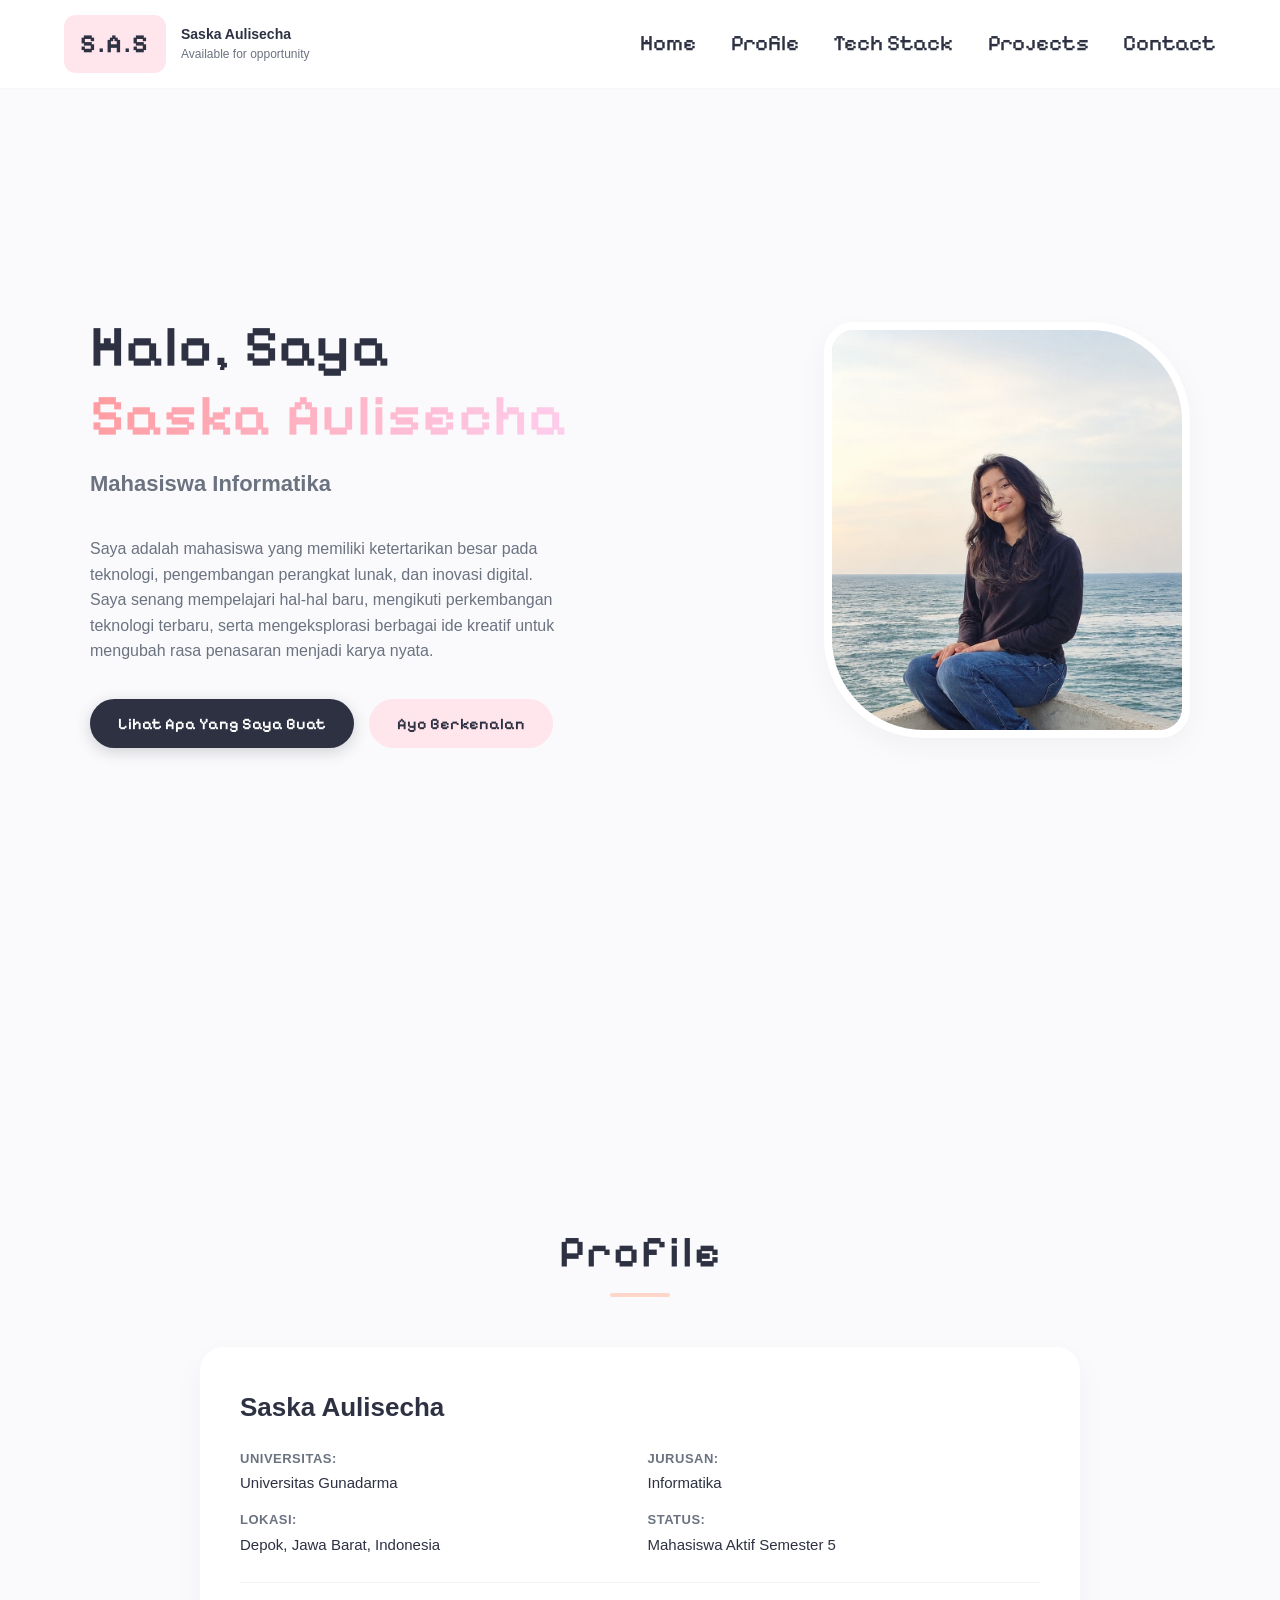
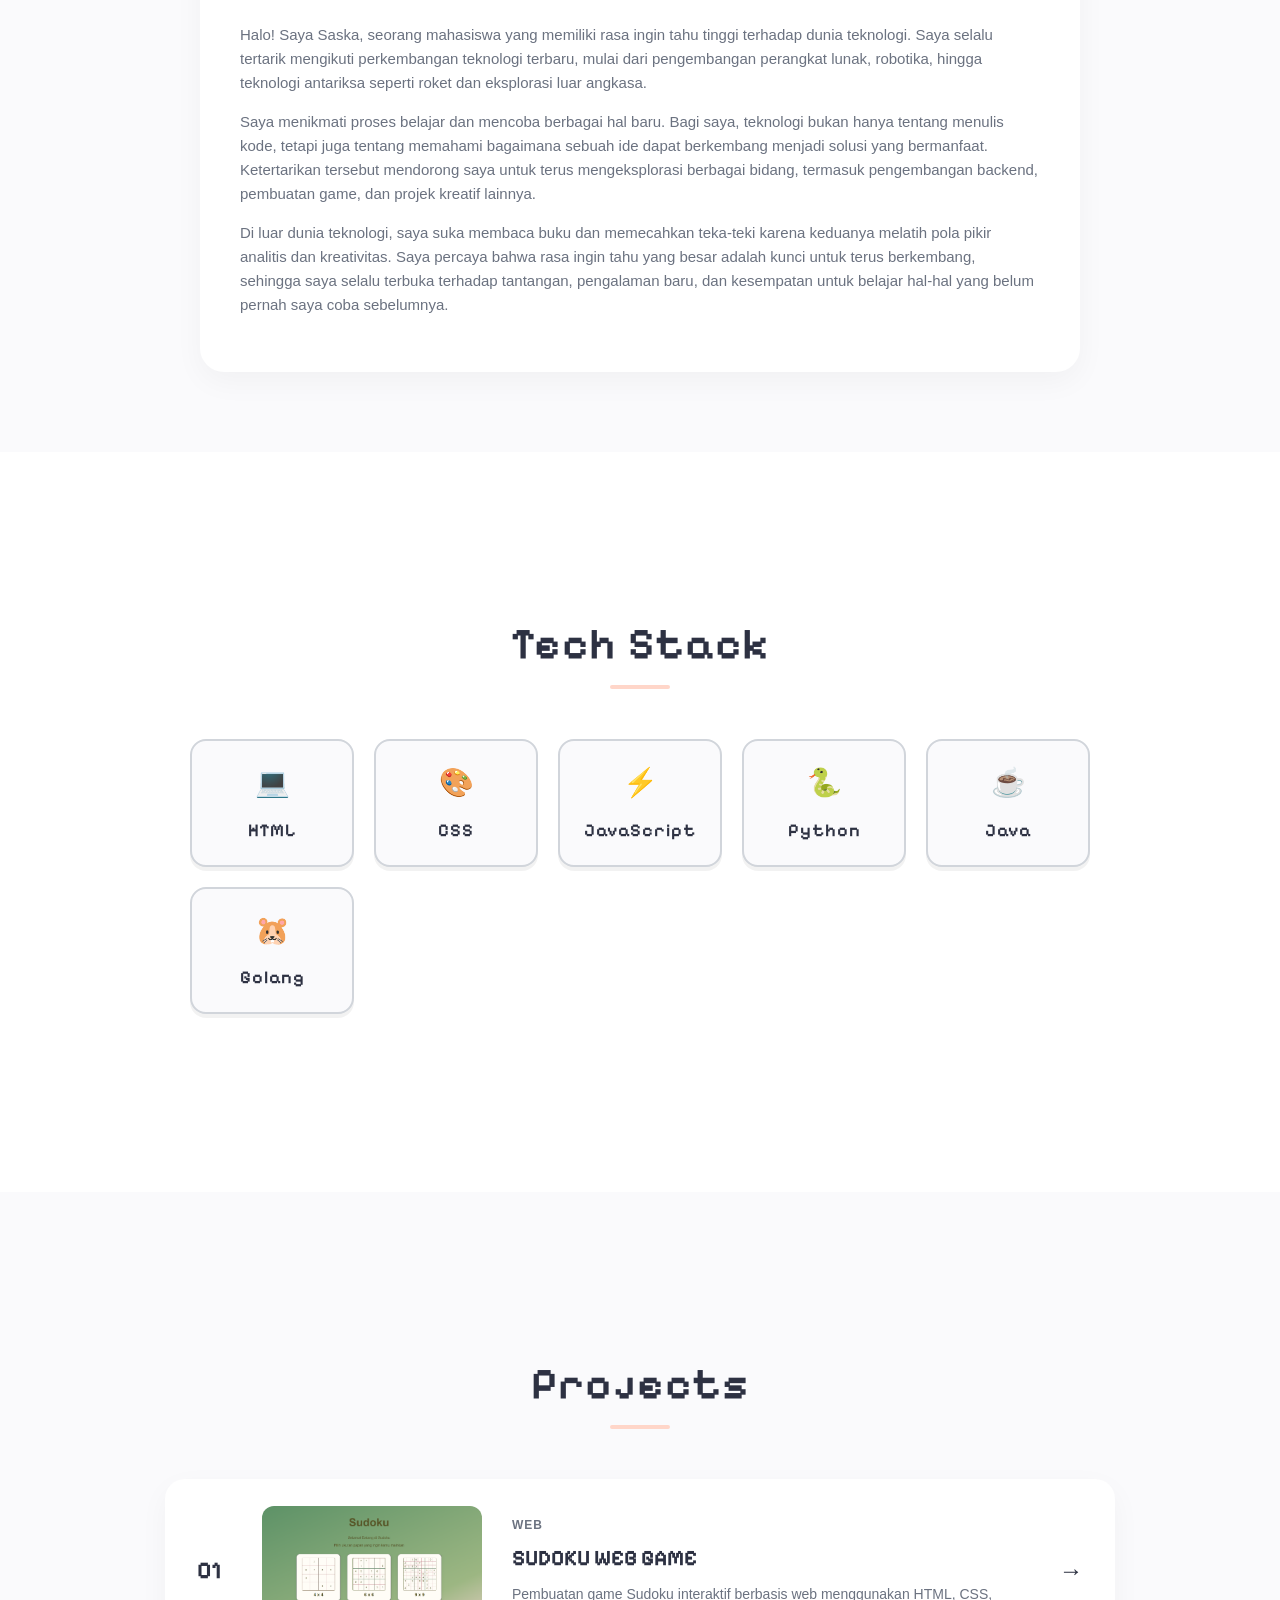
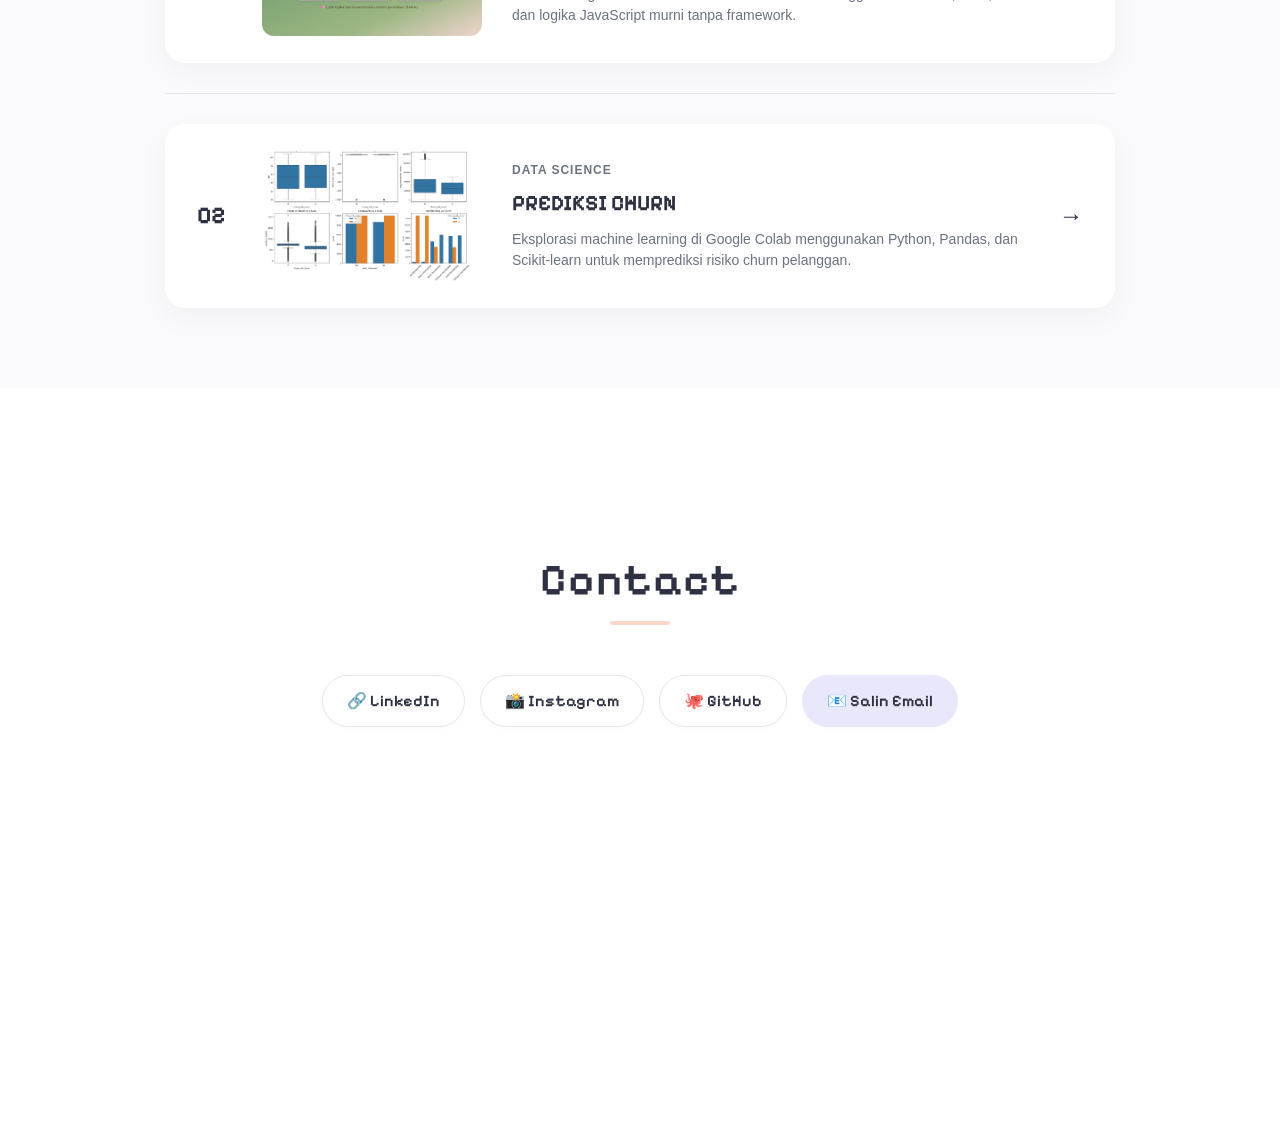
==== index.html @ ee5bd5dc "Add files via upload" ====
<!DOCTYPE html>
<html lang="id">
<head>
    <meta charset="UTF-8">
    <meta name="viewport" content="width=device-width, initial-scale=1.0">
    <title>Saska Aulisecha - Portfolio</title>
    <!-- Font Pixel -->
    <link href="https://fonts.googleapis.com/css2?family=Pixelify+Sans:wght@400;500;600;700&display=swap" rel="stylesheet">
    <link rel="stylesheet" href="style.css">
</head>
<body>
    <!-- Navigasi Bar -->
<!-- Navigasi Bar -->
    <nav class="navbar">
        <div class="nav-left">
            <div class="logo-sas">S.A.S</div>
            <div class="tagline">
                <strong>Saska Aulisecha</strong><br>
                <span>Available for opportunity</span>
            </div>
        </div>
        
        <!-- Menu Desktop -->
        <div class="nav-right">
            <a href="#home">Home</a>
            <a href="#profil">Profile</a>
            <a href="#keahlian">Tech Stack</a>
            <a href="#projek">Projects</a>
            <a href="#kontak">Contact</a>
        </div>

        <!-- Tombol Garis Tiga (Hamburger) untuk HP -->
        <div class="hamburger" onclick="toggleMenu()">
            <span></span>
            <span></span>
            <span></span>
        </div>
    </nav>

    <!-- Menu Dropdown khusus Mobile -->
    <div class="mobile-menu" id="mobileMenu">
        <a href="#home" onclick="toggleMenu()">Home</a>
        <a href="#profil" onclick="toggleMenu()">Profile</a>
        <a href="#keahlian" onclick="toggleMenu()">Tech Stack</a>
        <a href="#projek" onclick="toggleMenu()">Projects</a>
        <a href="#kontak" onclick="toggleMenu()">Contact</a>
    </div>

    <!-- 1. Home -->
    <section id="home" class="section home-section">
        <div class="home-content">
            <div class="text-content">
                <h1>Halo, Saya <br><span class="highlight">Saska Aulisecha</span></h1>
                <h2>Mahasiswa Informatika</h2>
                <p class="small-info"> <p class="small-info">
                    Saya adalah mahasiswa yang memiliki ketertarikan besar pada teknologi, pengembangan perangkat lunak, dan inovasi digital. Saya senang mempelajari hal-hal baru, mengikuti perkembangan teknologi terbaru, serta mengeksplorasi berbagai ide kreatif untuk mengubah rasa penasaran menjadi karya nyata.
                </p>
                </p>
                <div class="buttons">
                    <a href="#projek" class="btn btn-primary">Lihat Apa Yang Saya Buat</a>
                    <a href="#kontak" class="btn btn-secondary">Ayo Berkenalan</a>
                </div>
            </div>
                <div class="image-content">
                <div class="photo-placeholder-main" style="padding: 0; overflow: hidden;">
                    <img src="image/foto-utama.jpg" alt="Foto Saska" style="width: 100%; height: 100%; object-fit: cover;">
                </div>
            </div>
        </div>
    </section>

    <!-- 2. Profil -->
<!-- 2. Profil -->
    <section id="profil" class="section">
        <h2 class="section-title">Profile</h2>
        <div class="profil-content single-profil">
            <div class="profil-details">
                <h3>Saska Aulisecha</h3>
                <div class="info-list">
                    <div class="info-item"><strong>Universitas:</strong> Universitas Gunadarma</div>
                    <div class="info-item"><strong>Jurusan:</strong>Informatika</div>
                    <div class="info-item"><strong>Lokasi:</strong> Depok, Jawa Barat, Indonesia</div>
                    <div class="info-item"><strong>Status:</strong> Mahasiswa Aktif Semester 5</div>
                </div>
                <div class="about-me">
                    <p>Halo! Saya Saska, seorang mahasiswa yang memiliki rasa ingin tahu tinggi terhadap dunia teknologi. Saya selalu tertarik mengikuti perkembangan teknologi terbaru, mulai dari pengembangan perangkat lunak, robotika, hingga teknologi antariksa seperti roket dan eksplorasi luar angkasa.</p>

                    <p>Saya menikmati proses belajar dan mencoba berbagai hal baru. Bagi saya, teknologi bukan hanya tentang menulis kode, tetapi juga tentang memahami bagaimana sebuah ide dapat berkembang menjadi solusi yang bermanfaat. Ketertarikan tersebut mendorong saya untuk terus mengeksplorasi berbagai bidang, termasuk pengembangan backend, pembuatan game, dan projek kreatif lainnya.</p>

                    <p>Di luar dunia teknologi, saya suka membaca buku dan memecahkan teka-teki karena keduanya melatih pola pikir analitis dan kreativitas. Saya percaya bahwa rasa ingin tahu yang besar adalah kunci untuk terus berkembang, sehingga saya selalu terbuka terhadap tantangan, pengalaman baru, dan kesempatan untuk belajar hal-hal yang belum pernah saya coba sebelumnya.</p>

                </div>
            </div>
        </div>
    </section>

<!-- 3. Keahlian -->
    <section id="keahlian" class="section bg-light">
        <h2 class="section-title">Tech Stack</h2>
        <div class="skills-container">
            <div class="skill-card">
                <span class="skill-icon">💻</span>
                <span class="skill-name">HTML</span>
            </div>
            <div class="skill-card">
                <span class="skill-icon">🎨</span>
                <span class="skill-name">CSS</span>
            </div>
            <div class="skill-card">
                <span class="skill-icon">⚡</span>
                <span class="skill-name">JavaScript</span>
            </div>
            <div class="skill-card">
                <span class="skill-icon">🐍</span>
                <span class="skill-name">Python</span>
            </div>
            <div class="skill-card">
                <span class="skill-icon">☕</span>
                <span class="skill-name">Java</span>
            </div>
            <div class="skill-card">
                <span class="skill-icon">🐹</span>
                <span class="skill-name">Golang</span>
            </div>
        </div>
    </section>

    <!-- 4. Projek -->
<!-- 4. Projek -->
    <section id="projek" class="section">
        <h2 class="section-title">Projects</h2>
        <div class="projek-list-container">
            
            <!-- Projek 1 (Sudoku) -->
            <div class="projek-row" onclick="window.location.href='sudoku.html'">
                <div class="projek-num">01</div>
                <div class="projek-thumb" style="padding: 0; overflow: hidden;">
                    <img src="image/gambar_sudoku.jpg" alt="Sudoku Web Game" style="width: 100%; height: 100%; object-fit: cover;">
                </div>
                <div class="projek-info">
                    <span class="projek-category">WEB</span>
                    <h3>SUDOKU WEB GAME</h3>
                    <p>Pembuatan game Sudoku interaktif berbasis web menggunakan HTML, CSS, dan logika JavaScript murni tanpa framework.</p>
                </div>
                <div class="projek-arrow">→</div>
            </div>

            <hr class="projek-divider">

            <!-- Projek 2 (Data Science) -->
            <div class="projek-row" onclick="window.location.href='churn.html'">
                <div class="projek-num">02</div>
                <div class="projek-thumb" style="padding: 0; overflow: hidden;">
                    <img src="image/churn.jpg" alt="Prediksi Churn" style="width: 100%; height: 100%; object-fit: cover;">
                </div>                <div class="projek-info">
                    <span class="projek-category">DATA SCIENCE</span>
                    <h3>PREDIKSI CHURN</h3>
                    <p>Eksplorasi machine learning di Google Colab menggunakan Python, Pandas, dan Scikit-learn untuk memprediksi risiko churn pelanggan.</p>
                </div>
                <div class="projek-arrow">→</div>
            </div>

        </div>
    </section>

    <!-- 5. Kontak -->
    <section id="kontak" class="section bg-light">
        <h2 class="section-title">Contact</h2>
        <div class="kontak-container">
            <a href="https://www.linkedin.com/in/saska-aulisecha-b8a537403" target="_blank" class="btn btn-kontak">🔗 LinkedIn</a>
            <a href="https://www.instagram.com/saskaasecha/" target="_blank" class="btn btn-kontak">📸 Instagram</a>
            <a href="https://github.com/Asechsa" target="_blank" class="btn btn-kontak">🐙 GitHub</a>
            <button onclick="copyEmail()" class="btn btn-kontak btn-email">📧 Salin Email</button>
        </div>
    </section>

    <script src="script.js"></script>
</body>
</html>
---- style.css ----
/* CSS - Tema Pastel Elegan dengan Mix Font (Pixel & Modern) */
:root {
    /* MENDUETKAN DUA FONT */
    --font-pixel: 'Pixelify Sans', cursive, sans-serif;
    --font-body: 'Segoe UI', Tahoma, Geneva, Verdana, sans-serif; /* Font ala Windows 7 yang mudah dibaca */

    --bg-color: #FAFAFC; 
    --text-main: #2D3142; 
    --text-muted: #6B7280;
    
    --pastel-pink: #FFE5EC;
    --pastel-peach: #FFD6C9;
    --pastel-mint: #D5ECC2;
    --pastel-lavender: #E8E8FA;
    
    --white: #FFFFFF;
    --shadow-soft: 0 10px 30px rgba(0, 0, 0, 0.04);
    --shadow-hover: 0 15px 35px rgba(0, 0, 0, 0.08);
}

html {
    scroll-behavior: smooth;
}

body {
    margin: 0;
    padding: 0;
    font-family: var(--font-body); /* Body default menggunakan font yang sangat mudah dibaca */
    background-color: var(--bg-color);
    color: var(--text-main);
    line-height: 1.6;
}

.bg-light {
    background-color: var(--white);
}

/* Navigasi - Glassmorphism */
.navbar {
    position: fixed;
    top: 0;
    width: 100%;
    background: rgba(255, 255, 255, 0.85);
    backdrop-filter: blur(12px);
    -webkit-backdrop-filter: blur(12px);
    display: flex;
    justify-content: space-between;
    align-items: center;
    padding: 15px 5%;
    border-bottom: 1px solid rgba(0,0,0,0.03);
    z-index: 1000;
    box-sizing: border-box;
    transition: all 0.3s ease;
}

.nav-left {
    display: flex;
    align-items: center;
    gap: 15px;
}

.logo-sas {
    font-family: var(--font-pixel); /* PAKE FONT PIXEL */
    font-size: 26px;
    font-weight: 700;
    color: var(--text-main);
    background: var(--pastel-pink);
    padding: 8px 16px;
    border-radius: 12px;
    letter-spacing: 2px;
}

.tagline {
    font-size: 14px;
    line-height: 1.3;
}
.tagline strong {
    font-weight: 600;
}
.tagline span {
    font-size: 12px;
    color: var(--text-muted);
}

.nav-right a {
    font-family: var(--font-pixel); /* PAKE FONT PIXEL */
    text-decoration: none;
    color: var(--text-main);
    margin-left: 30px;
    font-weight: 500;
    font-size: 22px; /* Dibuat sedikit lebih besar karena font pixel cenderung kecil */
    transition: color 0.3s ease, transform 0.3s ease;
    display: inline-block;
}

.nav-right a:hover {
    color: #FF9A9E; 
    transform: translateY(-2px);
}

/* Bagian / Section */
.section {
    padding: 120px 5% 80px 5%;
    min-height: 60vh;
    display: flex;
    flex-direction: column;
    align-items: center;
}

.section-title {
    font-family: var(--font-pixel); /* PAKE FONT PIXEL */
    text-align: center;
    font-size: 44px;
    font-weight: 600;
    margin-bottom: 60px;
    color: var(--text-main);
    position: relative;
    letter-spacing: 2px;
}

.section-title::after {
    content: '';
    position: absolute;
    bottom: -10px;
    left: 50%;
    transform: translateX(-50%);
    width: 60px;
    height: 4px;
    background-color: var(--pastel-peach);
    border-radius: 2px;
}

/* Tombol */
.btn {
    font-family: var(--font-body); /* Tetap font biasa agar mudah dibaca */
    padding: 12px 28px;
    border-radius: 50px;
    text-decoration: none;
    font-weight: 600;
    cursor: pointer;
    border: none;
    font-size: 15px;
    font-family: var(--font-pixel); /* <-- TAMBAHKAN INI AGAR JADI FONT PIXEL */
    font-size: 16px; 
    transition: all 0.3s ease;
    display: inline-block;
    text-align: center;
}

.btn-primary { 
    background-color: #2D3142; 
    color: var(--white); 
    box-shadow: 0 4px 15px rgba(45, 49, 66, 0.2);
}
.btn-primary:hover {
    background-color: #40455A;
    transform: translateY(-3px);
}

.btn-secondary { 
    background-color: var(--pastel-pink); 
    color: var(--text-main); 
}
.btn-secondary:hover {
    background-color: #FFD1DC;
    transform: translateY(-3px);
}

.btn-back { 
    background-color: var(--white); 
    color: var(--text-main); 
    border: 1px solid #E5E7EB;
    font-size: 14px;
    padding: 8px 20px;
}
.btn-back:hover {
    background-color: var(--pastel-pink);
    border-color: var(--pastel-pink);
}

/* Home */
.home-section {
    justify-content: center;
    min-height: 100vh;
    padding-top: 80px;
}

.home-content {
    display: flex;
    align-items: center;
    justify-content: space-between;
    gap: 50px;
    width: 100%;
    max-width: 1100px;
}

.text-content {
    flex: 1;
}

.text-content h1 {
    font-family: var(--font-pixel); /* PAKE FONT PIXEL */
    font-size: 58px;
    font-weight: 600;
    margin: 0;
    line-height: 1.2;
    letter-spacing: 1px;
}

.highlight {
    background: linear-gradient(120deg, #FF9A9E 0%, #FECFEF 100%);
    -webkit-background-clip: text;
    -webkit-text-fill-color: transparent;
}

.text-content h2 {
    font-size: 22px;
    font-weight: 600;
    color: var(--text-muted);
    margin-top: 15px;
    margin-bottom: 25px;
}

.small-info {
    font-size: 16px;
    color: var(--text-muted);
    margin-bottom: 35px;
    max-width: 90%;
}

.buttons {
    display: flex;
    gap: 15px;
}

.image-content {
    flex: 1;
    display: flex;
    justify-content: flex-end;
}

.photo-placeholder-main {
    width: 350px;
    height: 400px;
    background-color: var(--pastel-lavender);
    border-radius: 30px 100px 30px 100px; 
    display: flex;
    align-items: center;
    justify-content: center;
    font-size: 20px;
    color: #8C94B2;
    box-shadow: var(--shadow-soft);
    border: 8px solid var(--white);
    transition: transform 0.4s ease;
}
.photo-placeholder-main:hover {
    transform: scale(1.02);
}

/* Profil */
.profil-content {
    display: flex;
    gap: 50px;
    background: var(--white);
    padding: 40px;
    border-radius: 24px;
    box-shadow: var(--shadow-soft);
    width: 100%;
    max-width: 1000px;
}

.profil-photos {
    display: flex;
    flex-direction: column;
    gap: 20px;
}

.photo-placeholder.small {
    width: 150px;
    height: 150px;
    border-radius: 20px;
    background-color: var(--pastel-mint);
    color: #7B9B6A;
    display: flex;
    align-items: center;
    justify-content: center;
    font-size: 14px;
}

.photo-placeholder.small:nth-child(2) {
    background-color: var(--pastel-peach);
    color: #A36B5E;
}

.profil-details {
    flex: 1;
}

.profil-details h3 {
    font-size: 26px; /* Tetap font mudah dibaca (Segoe UI) */
    font-weight: 700;
    margin-top: 0;
    margin-bottom: 20px;
}

.info-list {
    display: grid;
    grid-template-columns: 1fr 1fr;
    gap: 15px;
    margin-bottom: 25px;
}

.info-item {
    font-size: 15px;
    color: var(--text-main);
}
.info-item strong {
    color: var(--text-muted);
    display: block;
    font-size: 13px;
    text-transform: uppercase;
    letter-spacing: 0.5px;
    margin-bottom: 2px;
}

.about-me {
    padding-top: 25px;
    border-top: 1px solid #F3F4F6;
    color: var(--text-muted);
    font-size: 15px;
}

/* Keahlian */
/* Styling Keahlian ala Game Inventory / Retro Card */
.skills-container {
    display: grid;
    grid-template-columns: repeat(auto-fit, minmax(160px, 1fr));
    gap: 20px;
    max-width: 900px;
    width: 100%;
}

.skill-card {
    background-color: var(--bg-color);
    border: 2px solid #D1D5DB;
    border-radius: 16px;
    padding: 20px;
    display: flex;
    flex-direction: column;
    align-items: center;
    justify-content: center;
    gap: 10px;
    box-shadow: 0 4px 0 rgba(0, 0, 0, 0.05);
    transition: all 0.2s ease;
    cursor: default;
}

.skill-card:hover {
    background-color: var(--pastel-pink);
    border-color: #2D3142;
    transform: translateY(-4px);
    box-shadow: 0 6px 0 #2D3142; /* Efek tombol game retro saat ditekan/di-hover */
}

.skill-icon {
    font-size: 28px;
}

.skill-name {
    font-family: var(--font-pixel);
    font-size: 18px;
    font-weight: 600;
    color: var(--text-main);
    letter-spacing: 1px;
}

/* Projek */
.projek-container {
    display: flex;
    justify-content: center;
    gap: 30px;
    flex-wrap: wrap;
    max-width: 1100px;
    width: 100%;
}

.projek-card {
    background: var(--white);
    width: 340px;
    border-radius: 20px;
    overflow: hidden;
    box-shadow: var(--shadow-soft);
    cursor: pointer;
    transition: all 0.3s ease;
    border: 1px solid transparent;
}

.projek-card:hover {
    transform: translateY(-10px);
    box-shadow: var(--shadow-hover);
    border-color: var(--pastel-pink);
}

.card-img {
    height: 200px;
    display: flex;
    align-items: center;
    justify-content: center;
    color: rgba(0,0,0,0.4);
    font-weight: 600;
    font-size: 16px;
}

.bg-pastel-1 { background-color: var(--pastel-mint); }
.bg-pastel-2 { background-color: var(--pastel-peach); }

.card-info {
    padding: 25px;
}

.card-info h3 {
    margin: 0 0 10px 0;
    font-size: 20px;
    font-weight: 700;
}

.card-info p {
    margin: 0;
    color: var(--text-muted);
    font-size: 14px;
}

/* Kontak */
.kontak-container {
    display: flex;
    flex-wrap: wrap;
    justify-content: center;
    gap: 15px;
    max-width: 800px;
}

.btn-kontak {
    background-color: var(--white);
    border: 1px solid #E5E7EB;
    color: var(--text-main);
    font-family: var(--font-pixel); /* <-- TAMBAHKAN INI AGAR JADI FONT PIXEL */
    font-size: 16px; /* Disesuaikan sedikit karena font pixel ukurannya agak beda */
    padding: 12px 24px;
    display: flex;
    align-items: center;
    gap: 8px;
    box-shadow: 0 2px 5px rgba(0,0,0,0.02);
    transition: all 0.3s ease;
}

.btn-kontak:hover {
    background-color: #F9FAFB;
    border-color: #D1D5DB;
    transform: translateY(-2px);
}

.btn-email {
    font-family: var(--font-pixel); /* <-- Tambahkan juga di sini jika perlu */
    background-color: var(--pastel-lavender);
    border-color: var(--pastel-lavender);
}
.btn-email:hover {
    background-color: #D6D6F5;
    border-color: #D6D6F5;
}

/* Detail Projek Page */
.detail-nav {
    position: absolute;
    background: transparent;
    border-bottom: none;
    box-shadow: none;
}

.detail-section {
    padding-top: 100px;
    max-width: 800px;
    margin: 0 auto;
    align-items: flex-start;
}

.projek-title {
    font-family: var(--font-pixel); /* PAKE FONT PIXEL */
    font-size: 46px;
    font-weight: 600;
    margin-bottom: 15px;
    letter-spacing: 1px;
}

.projek-meta {
    margin-bottom: 30px;
    display: flex;
    gap: 10px;
}

.badge {
    padding: 6px 14px;
    border-radius: 8px;
    font-size: 13px;
    font-weight: 600;
}

.badge.status { background-color: var(--pastel-mint); color: #4B6E35; }
.badge.date { background-color: #F3F4F6; color: var(--text-muted); }

.projek-image-large {
    width: 100%;
    height: 400px;
    border-radius: 20px;
    display: flex;
    align-items: center;
    justify-content: center;
    color: rgba(0,0,0,0.4);
    font-size: 20px;
    margin-bottom: 40px;
}

.projek-description {
    color: var(--text-muted);
    font-size: 16px;
    margin-bottom: 40px;
    width: 100%;
}
.projek-description h3 {
    color: var(--text-main);
    font-size: 22px;
    margin-bottom: 15px;
}

.projek-links {
    display: flex;
    gap: 15px;
}

/* Responsiveness */
@media (max-width: 768px) {
    .home-content { flex-direction: column; text-align: center; }
    .image-content { justify-content: center; }
    .buttons { justify-content: center; }
    .profil-content { flex-direction: column; }
    .info-list { grid-template-columns: 1fr; }
    .nav-right { display: none; }
}

/* Styling List Projek ala Referensi */
.projek-list-container {
    width: 100%;
    max-width: 950px;
    display: flex;
    flex-direction: column;
    gap: 30px;
}

.projek-row {
    display: flex;
    align-items: center;
    gap: 30px;
    background: var(--white);
    padding: 25px 30px;
    border-radius: 20px;
    cursor: pointer;
    box-shadow: var(--shadow-soft);
    transition: all 0.4s cubic-bezier(0.16, 1, 0.3, 1); 
    border: 2px solid transparent;
}

.projek-row:hover {
    transform: translateY(-5px);
    box-shadow: var(--shadow-hover);
    border-left: 6px solid var(--text-main);
}

.projek-num {
    font-family: var(--font-pixel);
    font-size: 24px;
    font-weight: bold;
    color: var(--text-main);
    min-width: 35px;
}

.projek-thumb {
    width: 220px;
    height: 130px;
    border-radius: 12px;
    display: flex;
    align-items: center;
    justify-content: center;
    font-weight: 600;
    font-size: 14px;
    color: rgba(0,0,0,0.5);
    flex-shrink: 0;
}

.projek-info {
    flex: 1;
}

.projek-category {
    font-size: 12px;
    font-weight: 700;
    text-transform: uppercase;
    letter-spacing: 1px;
    color: var(--text-muted);
    display: block;
    margin-bottom: 5px;
}

.projek-info h3 {
    font-family: var(--font-pixel);
    font-size: 22px;
    margin: 0 0 8px 0;
    color: var(--text-main);
}

.projek-info p {
    margin: 0;
    font-size: 14px;
    color: var(--text-muted);
    line-height: 1.5;
}

.projek-arrow {
    font-size: 24px;
    font-weight: bold;
    color: var(--text-main);
    transition: transform 0.3s ease;
    padding-left: 10px;
}

.projek-row:hover .projek-arrow {
    transform: translateX(8px); /* Panah bergerak ke kanan saat di-hover */
}

.projek-divider {
    border: none;
    border-top: 1px solid #E5E7EB;
    margin: 0;
}

/* Responsif untuk HP */
@media (max-width: 768px) {
    .projek-row {
        flex-direction: column;
        align-items: flex-start;
    }
    .projek-thumb {
        width: 100%;
    }
    .projek-arrow {
        display: none;
    }
}

/* Penyesuaian profil tanpa foto samping */
.profil-content.single-profil {
    max-width: 800px;
    margin: 0 auto;
    display: block;
}


/* Styling Tombol Hamburger & Mobile Menu */
.hamburger {
    display: none; /* Sembunyikan di layar laptop/komputer */
    flex-direction: column;
    justify-content: space-between;
    width: 28px;
    height: 20px;
    cursor: pointer;
    z-index: 1001;
}

.hamburger span {
    display: block;
    height: 3px;
    width: 100%;
    background-color: var(--text-main);
    border-radius: 3px;
    transition: all 0.3s ease;
}

/* Menu Dropdown Mobile (Awalnya tersembunyi) */
.mobile-menu {
    position: fixed;
    top: 70px;
    left: 0;
    width: 100%;
    background: rgba(255, 255, 255, 0.95);
    backdrop-filter: blur(10px);
    flex-direction: column;
    align-items: center;
    gap: 20px;
    padding: 25px 0;
    box-shadow: 0 10px 20px rgba(0,0,0,0.05);
    border-bottom: 1px solid #E5E7EB;
    transition: all 0.3s ease;
    
    /* Sembunyikan secara default */
    display: none; 
    z-index: 999;
}

.mobile-menu.active {
    display: flex; /* Muncul saat diklik */
}

.mobile-menu a {
    font-family: var(--font-pixel);
    text-decoration: none;
    color: var(--text-main);
    font-size: 20px;
    font-weight: 500;
}

.mobile-menu a:hover {
    color: #FF9A9E;
}

/* Pengaturan Tampilan saat dibuka di Layar HP (Max-width 768px) */
@media (max-width: 768px) {
    .nav-right {
        display: none; /* Sembunyikan menu mendatar biasa di HP */
    }
    .hamburger {
        display: flex; /* Tampilkan tombol garis tiga di HP */
    }
}
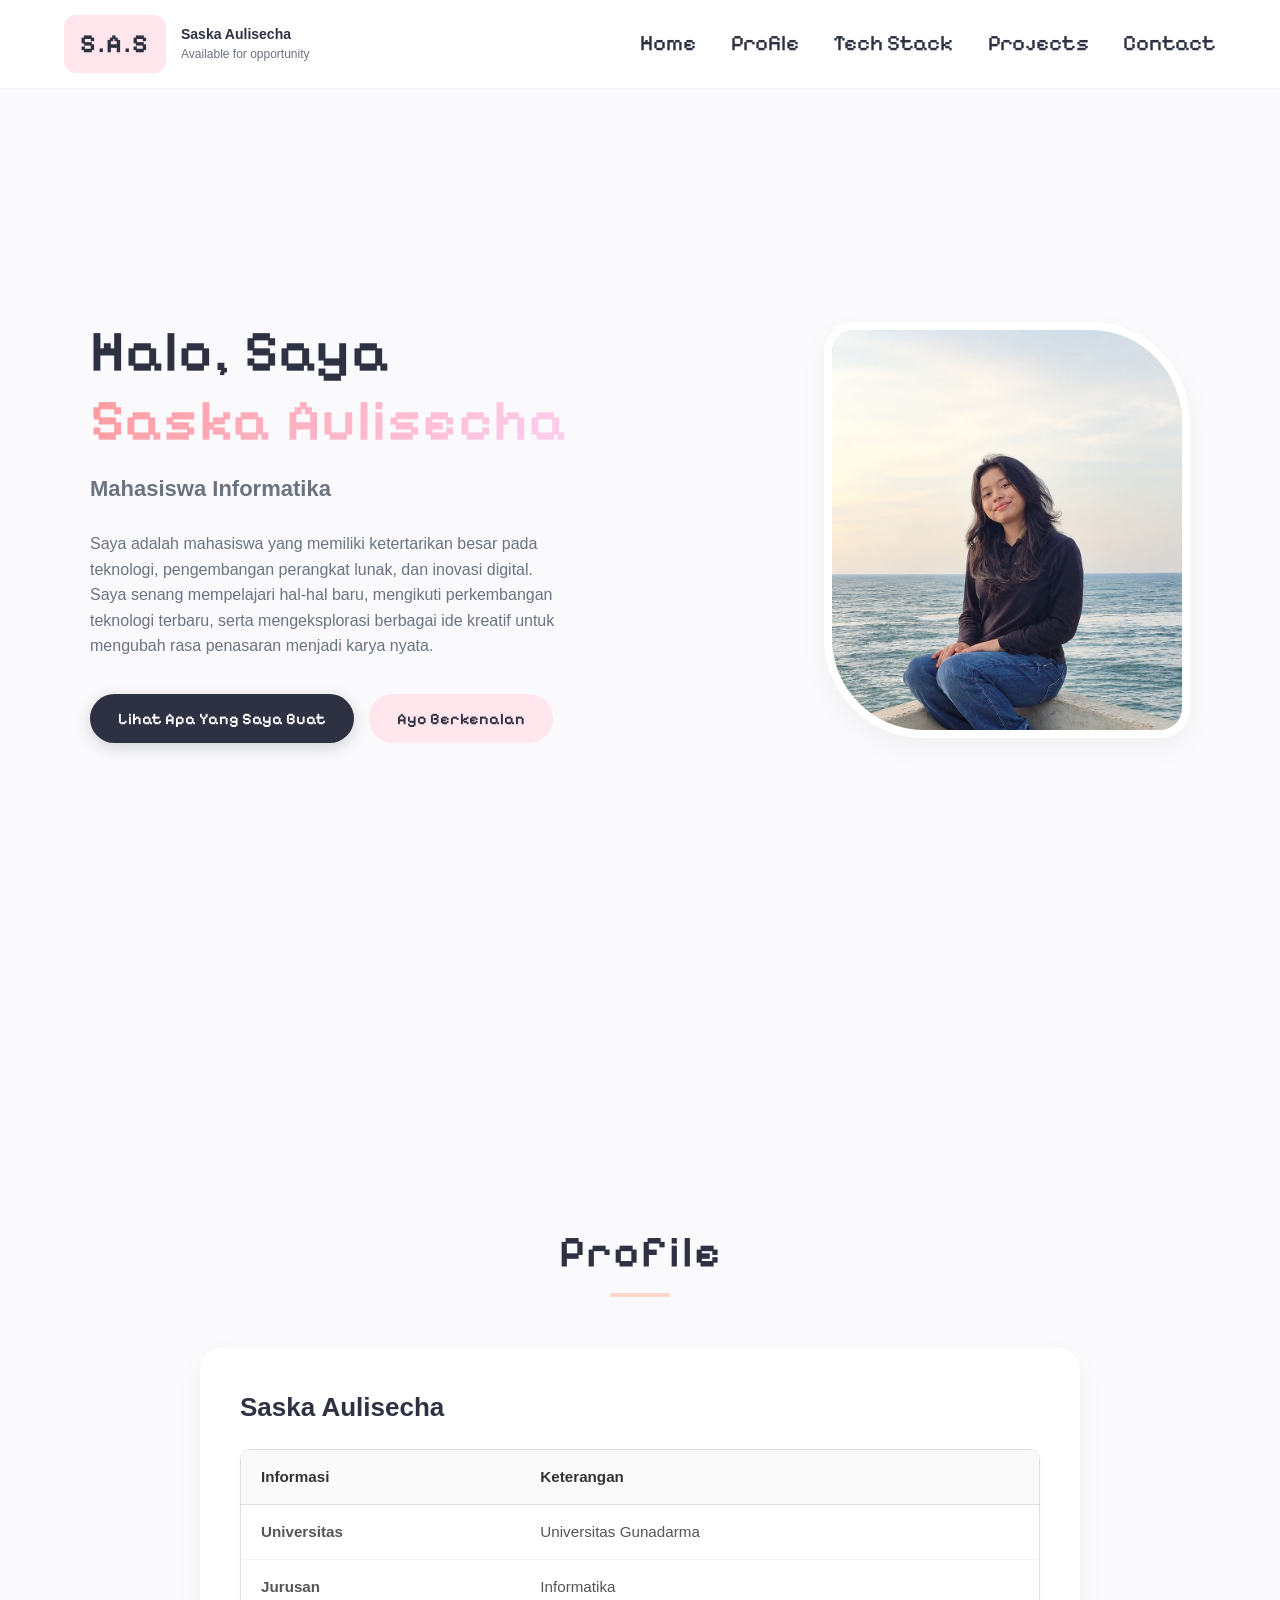
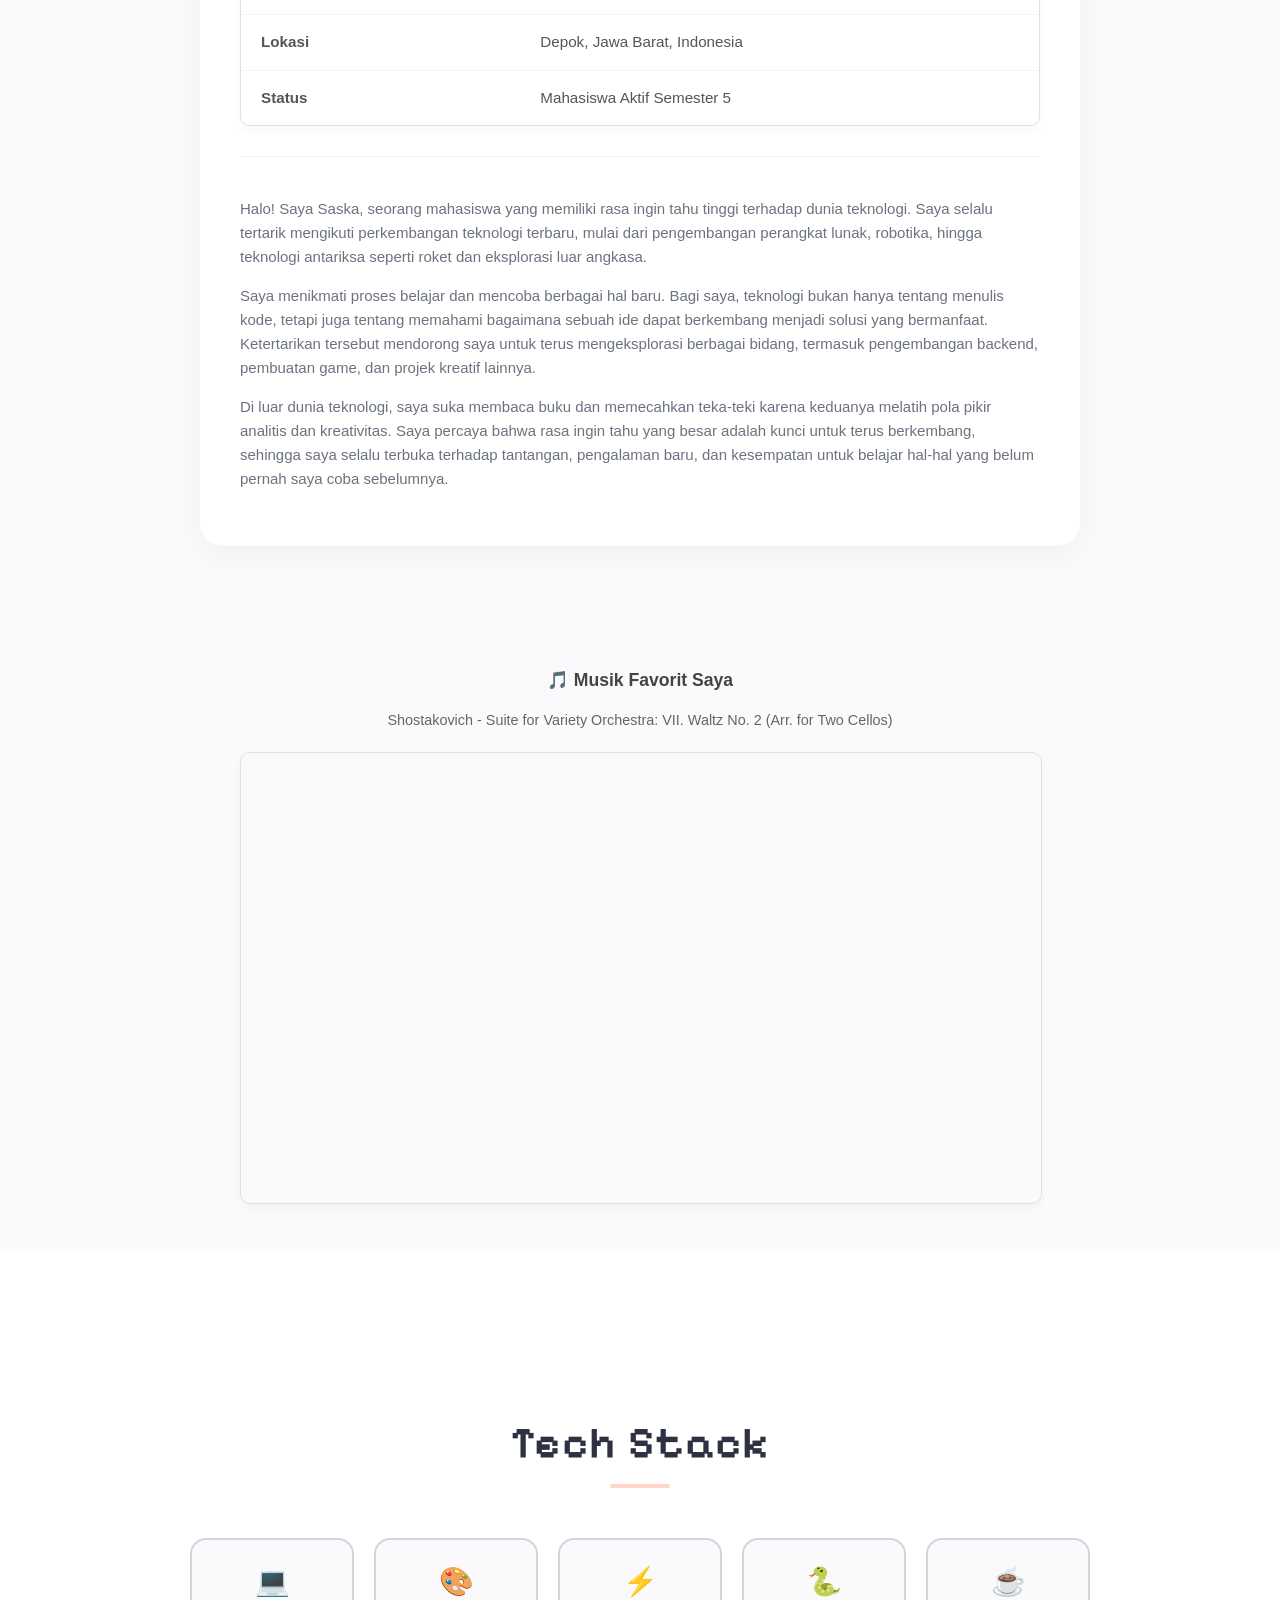
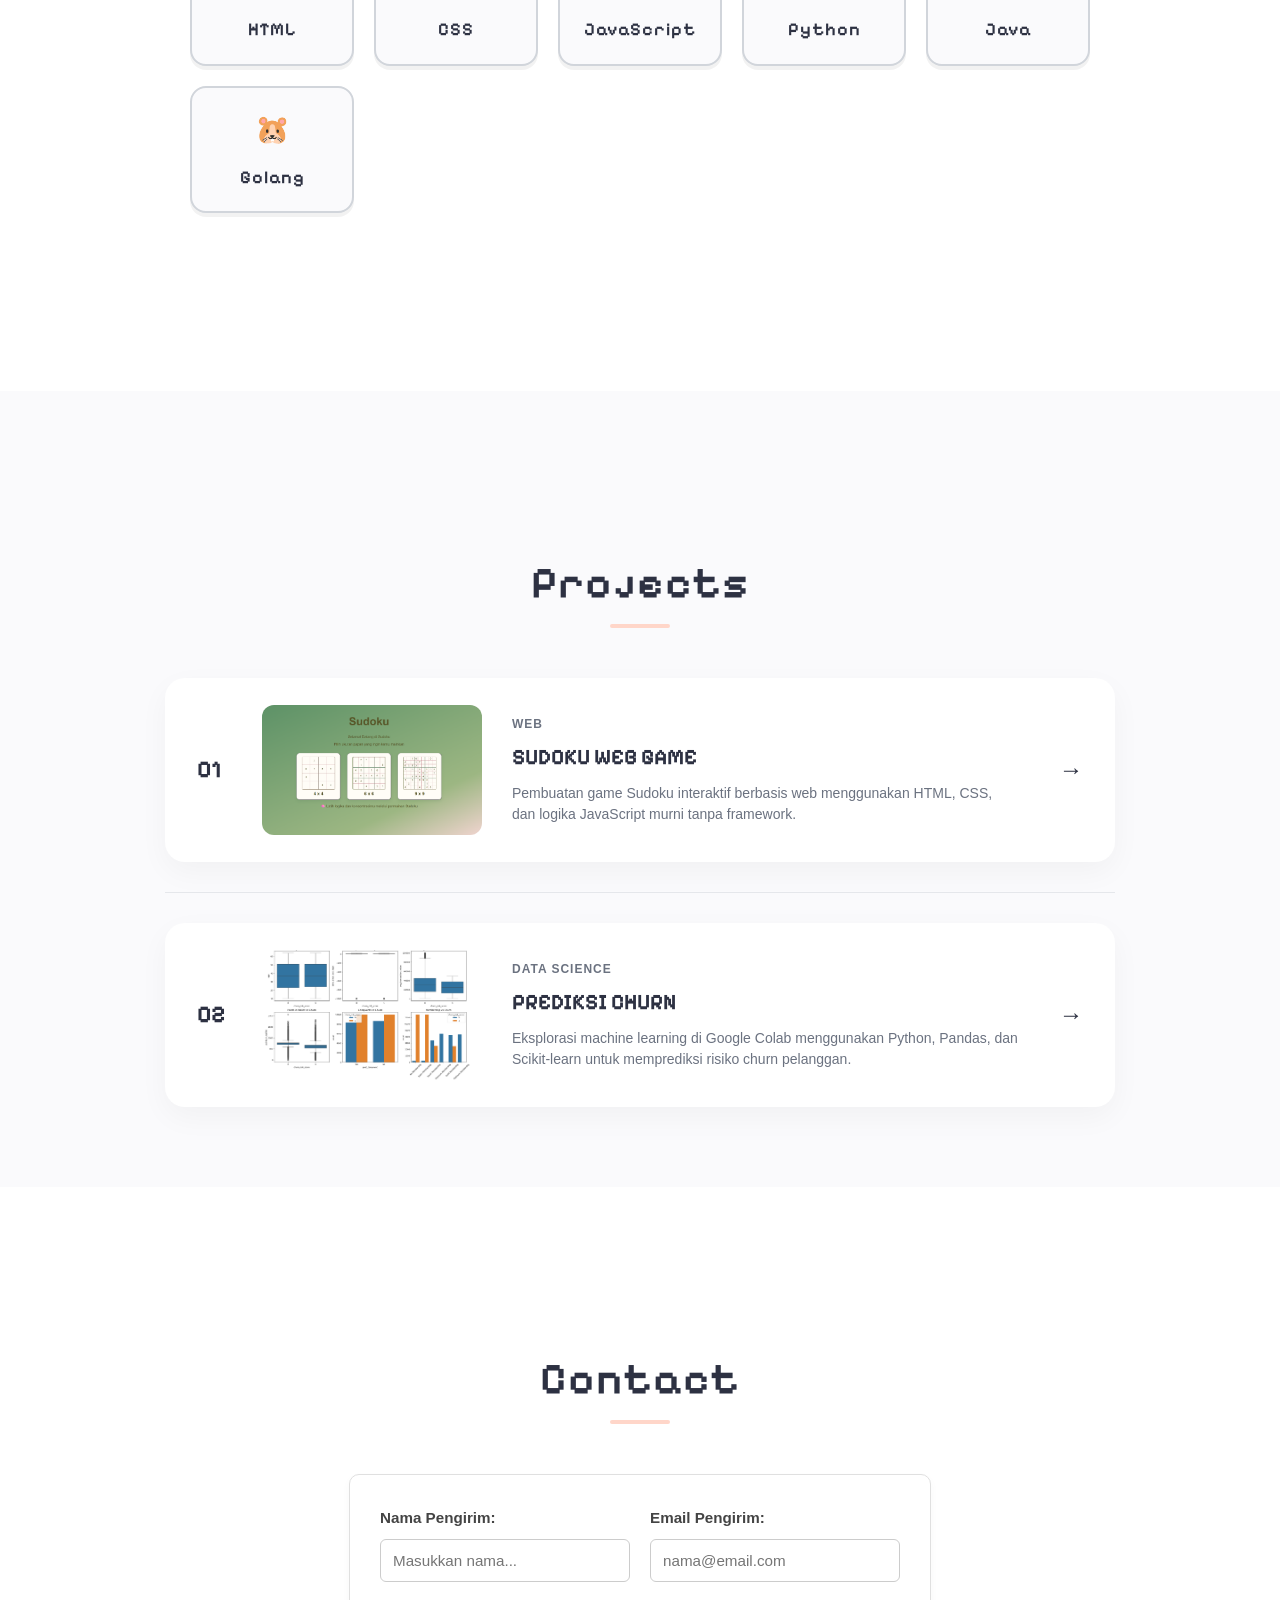
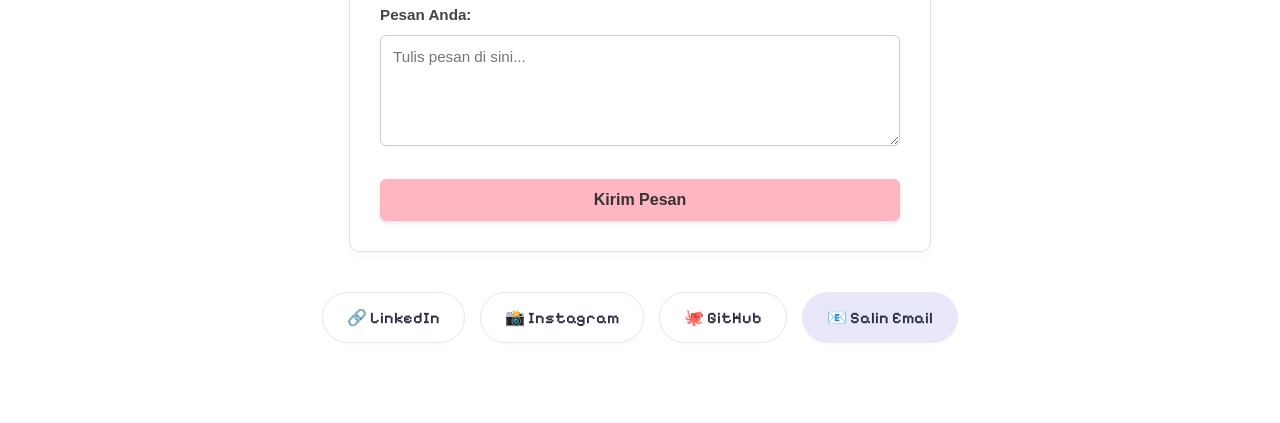
==== commit d33bcc82: "Refactor index.html and enhance content sections Refactor HTML structure and add a table for profile" ====
--- a/index.html
+++ b/index.html
@@ -10,7 +10,6 @@
 </head>
 <body>
     <!-- Navigasi Bar -->
-<!-- Navigasi Bar -->
     <nav class="navbar">
         <div class="nav-left">
             <div class="logo-sas">S.A.S</div>
@@ -52,16 +51,15 @@
             <div class="text-content">
                 <h1>Halo, Saya <br><span class="highlight">Saska Aulisecha</span></h1>
                 <h2>Mahasiswa Informatika</h2>
-                <p class="small-info"> <p class="small-info">
+                <p class="small-info">
                     Saya adalah mahasiswa yang memiliki ketertarikan besar pada teknologi, pengembangan perangkat lunak, dan inovasi digital. Saya senang mempelajari hal-hal baru, mengikuti perkembangan teknologi terbaru, serta mengeksplorasi berbagai ide kreatif untuk mengubah rasa penasaran menjadi karya nyata.
-                </p>
                 </p>
                 <div class="buttons">
                     <a href="#projek" class="btn btn-primary">Lihat Apa Yang Saya Buat</a>
                     <a href="#kontak" class="btn btn-secondary">Ayo Berkenalan</a>
                 </div>
             </div>
-                <div class="image-content">
+            <div class="image-content">
                 <div class="photo-placeholder-main" style="padding: 0; overflow: hidden;">
                     <img src="image/foto-utama.jpg" alt="Foto Saska" style="width: 100%; height: 100%; object-fit: cover;">
                 </div>
@@ -70,31 +68,66 @@
     </section>
 
     <!-- 2. Profil -->
-<!-- 2. Profil -->
     <section id="profil" class="section">
         <h2 class="section-title">Profile</h2>
         <div class="profil-content single-profil">
             <div class="profil-details">
                 <h3>Saska Aulisecha</h3>
-                <div class="info-list">
-                    <div class="info-item"><strong>Universitas:</strong> Universitas Gunadarma</div>
-                    <div class="info-item"><strong>Jurusan:</strong>Informatika</div>
-                    <div class="info-item"><strong>Lokasi:</strong> Depok, Jawa Barat, Indonesia</div>
-                    <div class="info-item"><strong>Status:</strong> Mahasiswa Aktif Semester 5</div>
-                </div>
+                
+<!-- PENERAPAN ELEMEN TABLE (Gaya Simpel, Bersih, & Modern) -->
+<div style="border: 1px solid #e0e0e0; border-radius: 10px; overflow: hidden; margin-bottom: 30px; box-shadow: 0 4px 10px rgba(0,0,0,0.03);">
+    <table style="width: 100%; border-collapse: collapse; text-align: left; font-family: sans-serif; font-size: 0.95rem; background-color: #fff;">
+        <tr style="background-color: #fafafa; border-bottom: 1px solid #e0e0e0;">
+            <th style="padding: 15px 20px; color: #333; font-weight: 600; width: 35%;">Informasi</th>
+            <th style="padding: 15px 20px; color: #333; font-weight: 600;">Keterangan</th>
+        </tr>
+        <tr style="border-bottom: 1px solid #f5f5f5;">
+            <td style="padding: 15px 20px; color: #555;"><strong>Universitas</strong></td>
+            <td style="padding: 15px 20px; color: #555;">Universitas Gunadarma</td>
+        </tr>
+        <tr style="border-bottom: 1px solid #f5f5f5;">
+            <td style="padding: 15px 20px; color: #555;"><strong>Jurusan</strong></td>
+            <td style="padding: 15px 20px; color: #555;">Informatika</td>
+        </tr>
+        <tr style="border-bottom: 1px solid #f5f5f5;">
+            <td style="padding: 15px 20px; color: #555;"><strong>Lokasi</strong></td>
+            <td style="padding: 15px 20px; color: #555;">Depok, Jawa Barat, Indonesia</td>
+        </tr>
+        <tr>
+            <td style="padding: 15px 20px; color: #555;"><strong>Status</strong></td>
+            <td style="padding: 15px 20px; color: #555;">Mahasiswa Aktif Semester 5</td>
+        </tr>
+    </table>
+</div>
+
                 <div class="about-me">
                     <p>Halo! Saya Saska, seorang mahasiswa yang memiliki rasa ingin tahu tinggi terhadap dunia teknologi. Saya selalu tertarik mengikuti perkembangan teknologi terbaru, mulai dari pengembangan perangkat lunak, robotika, hingga teknologi antariksa seperti roket dan eksplorasi luar angkasa.</p>
-
                     <p>Saya menikmati proses belajar dan mencoba berbagai hal baru. Bagi saya, teknologi bukan hanya tentang menulis kode, tetapi juga tentang memahami bagaimana sebuah ide dapat berkembang menjadi solusi yang bermanfaat. Ketertarikan tersebut mendorong saya untuk terus mengeksplorasi berbagai bidang, termasuk pengembangan backend, pembuatan game, dan projek kreatif lainnya.</p>
-
                     <p>Di luar dunia teknologi, saya suka membaca buku dan memecahkan teka-teki karena keduanya melatih pola pikir analitis dan kreativitas. Saya percaya bahwa rasa ingin tahu yang besar adalah kunci untuk terus berkembang, sehingga saya selalu terbuka terhadap tantangan, pengalaman baru, dan kesempatan untuk belajar hal-hal yang belum pernah saya coba sebelumnya.</p>
-
-                </div>
-            </div>
-        </div>
-    </section>
-
-<!-- 3. Keahlian -->
+                </div>
+            </div>
+        </div>
+    </section>
+
+    <div style="margin: 40px auto; max-width: 800px; text-align: center;">
+    <h3 style="font-family: sans-serif; font-size: 1.1rem; color: #444; margin-bottom: 10px;">🎵 Musik Favorit Saya</h3>
+    <p style="font-family: sans-serif; font-size: 0.9rem; color: #666; margin-bottom: 20px;">
+        Shostakovich - Suite for Variety Orchestra: VII. Waltz No. 2 (Arr. for Two Cellos)
+    </p>
+    
+    <!-- Iframe YouTube -->
+    <iframe 
+        width="100%" 
+        height="450" 
+        src="https://www.youtube.com/embed/mmCnQDUSO4I?si=VAmu3G-4GDpUjFMM" 
+        title="YouTube video player" 
+        style="border: 1px solid #e0e0e0; border-radius: 10px; box-shadow: 0 4px 10px rgba(0,0,0,0.03);" 
+        allow="accelerometer; autoplay; clipboard-write; encrypted-media; gyroscope; picture-in-picture; web-share" 
+        allowfullscreen>
+    </iframe>
+</div>
+
+    <!-- 3. Keahlian -->
     <section id="keahlian" class="section bg-light">
         <h2 class="section-title">Tech Stack</h2>
         <div class="skills-container">
@@ -126,7 +159,6 @@
     </section>
 
     <!-- 4. Projek -->
-<!-- 4. Projek -->
     <section id="projek" class="section">
         <h2 class="section-title">Projects</h2>
         <div class="projek-list-container">
@@ -152,20 +184,51 @@
                 <div class="projek-num">02</div>
                 <div class="projek-thumb" style="padding: 0; overflow: hidden;">
                     <img src="image/churn.jpg" alt="Prediksi Churn" style="width: 100%; height: 100%; object-fit: cover;">
-                </div>                <div class="projek-info">
+                </div>                
+                <div class="projek-info">
                     <span class="projek-category">DATA SCIENCE</span>
                     <h3>PREDIKSI CHURN</h3>
                     <p>Eksplorasi machine learning di Google Colab menggunakan Python, Pandas, dan Scikit-learn untuk memprediksi risiko churn pelanggan.</p>
                 </div>
                 <div class="projek-arrow">→</div>
             </div>
-
         </div>
     </section>
 
     <!-- 5. Kontak -->
     <section id="kontak" class="section bg-light">
         <h2 class="section-title">Contact</h2>
+
+<!-- PENERAPAN ELEMEN FORM YANG LEBIH BESAR & SIMPLE -->
+<!-- PENERAPAN ELEMEN FORM (LEBIH LEBAR KE SAMPING & SIMPEL) -->
+<form action="#" method="POST" style="max-width: 800px; margin: 0 auto 40px auto; text-align: left; background: #ffffff; padding: 30px; border: 1px solid #e0e0e0; border-radius: 10px; box-shadow: 0 4px 10px rgba(0,0,0,0.03);">
+    
+    <!-- Baris Nama dan Email sejajar ke samping -->
+    <div style="display: flex; flex-wrap: wrap; gap: 20px; margin-bottom: 20px;">
+        
+        <div style="flex: 1; min-width: 250px;">
+            <label for="nama" style="font-weight: 600; font-family: sans-serif; font-size: 0.95rem; color: #444;">Nama Pengirim:</label><br>
+            <input type="text" id="nama" name="nama" placeholder="Masukkan nama..." required style="width: 100%; padding: 12px; margin-top: 8px; border: 1px solid #ccc; border-radius: 6px; font-family: sans-serif; font-size: 0.95rem; box-sizing: border-box; outline: none;">
+        </div>
+
+        <div style="flex: 1; min-width: 250px;">
+            <label for="email" style="font-weight: 600; font-family: sans-serif; font-size: 0.95rem; color: #444;">Email Pengirim:</label><br>
+            <input type="email" id="email" name="email" placeholder="nama@email.com" required style="width: 100%; padding: 12px; margin-top: 8px; border: 1px solid #ccc; border-radius: 6px; font-family: sans-serif; font-size: 0.95rem; box-sizing: border-box; outline: none;">
+        </div>
+        
+    </div>
+
+    <div style="margin-bottom: 25px;">
+        <label for="pesan" style="font-weight: 600; font-family: sans-serif; font-size: 0.95rem; color: #444;">Pesan Anda:</label><br>
+        <textarea id="pesan" name="pesan" rows="5" placeholder="Tulis pesan di sini..." required style="width: 100%; padding: 12px; margin-top: 8px; border: 1px solid #ccc; border-radius: 6px; font-family: sans-serif; font-size: 0.95rem; box-sizing: border-box; resize: vertical; outline: none;"></textarea>
+    </div>
+
+    <button type="submit" style="width: 100%; padding: 12px; border: none; border-radius: 6px; cursor: pointer; font-family: sans-serif; font-size: 1rem; background-color: #ffb6c1; color: #333; font-weight: bold; transition: 0.3s; box-shadow: 0 2px 5px rgba(0,0,0,0.1);">
+        Kirim Pesan
+    </button>
+
+</form>
+
         <div class="kontak-container">
             <a href="https://www.linkedin.com/in/saska-aulisecha-b8a537403" target="_blank" class="btn btn-kontak">🔗 LinkedIn</a>
             <a href="https://www.instagram.com/saskaasecha/" target="_blank" class="btn btn-kontak">📸 Instagram</a>
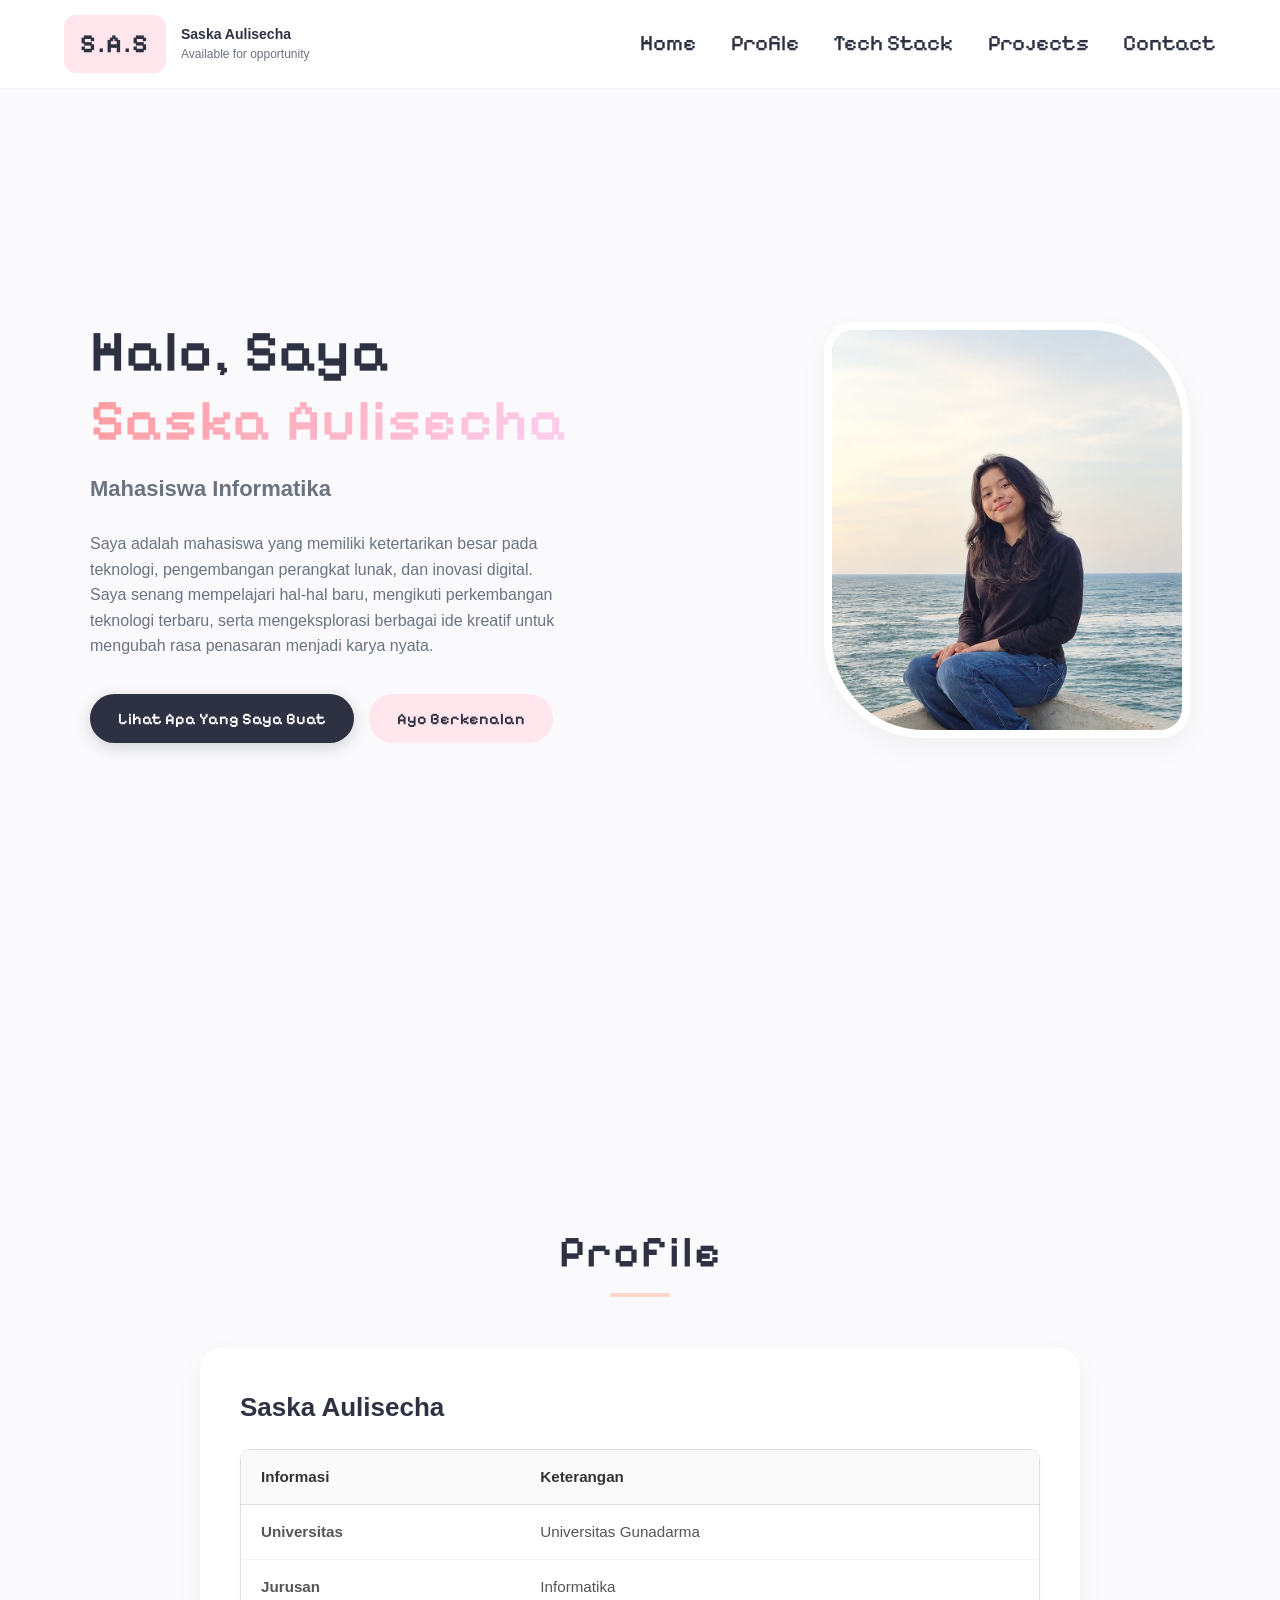
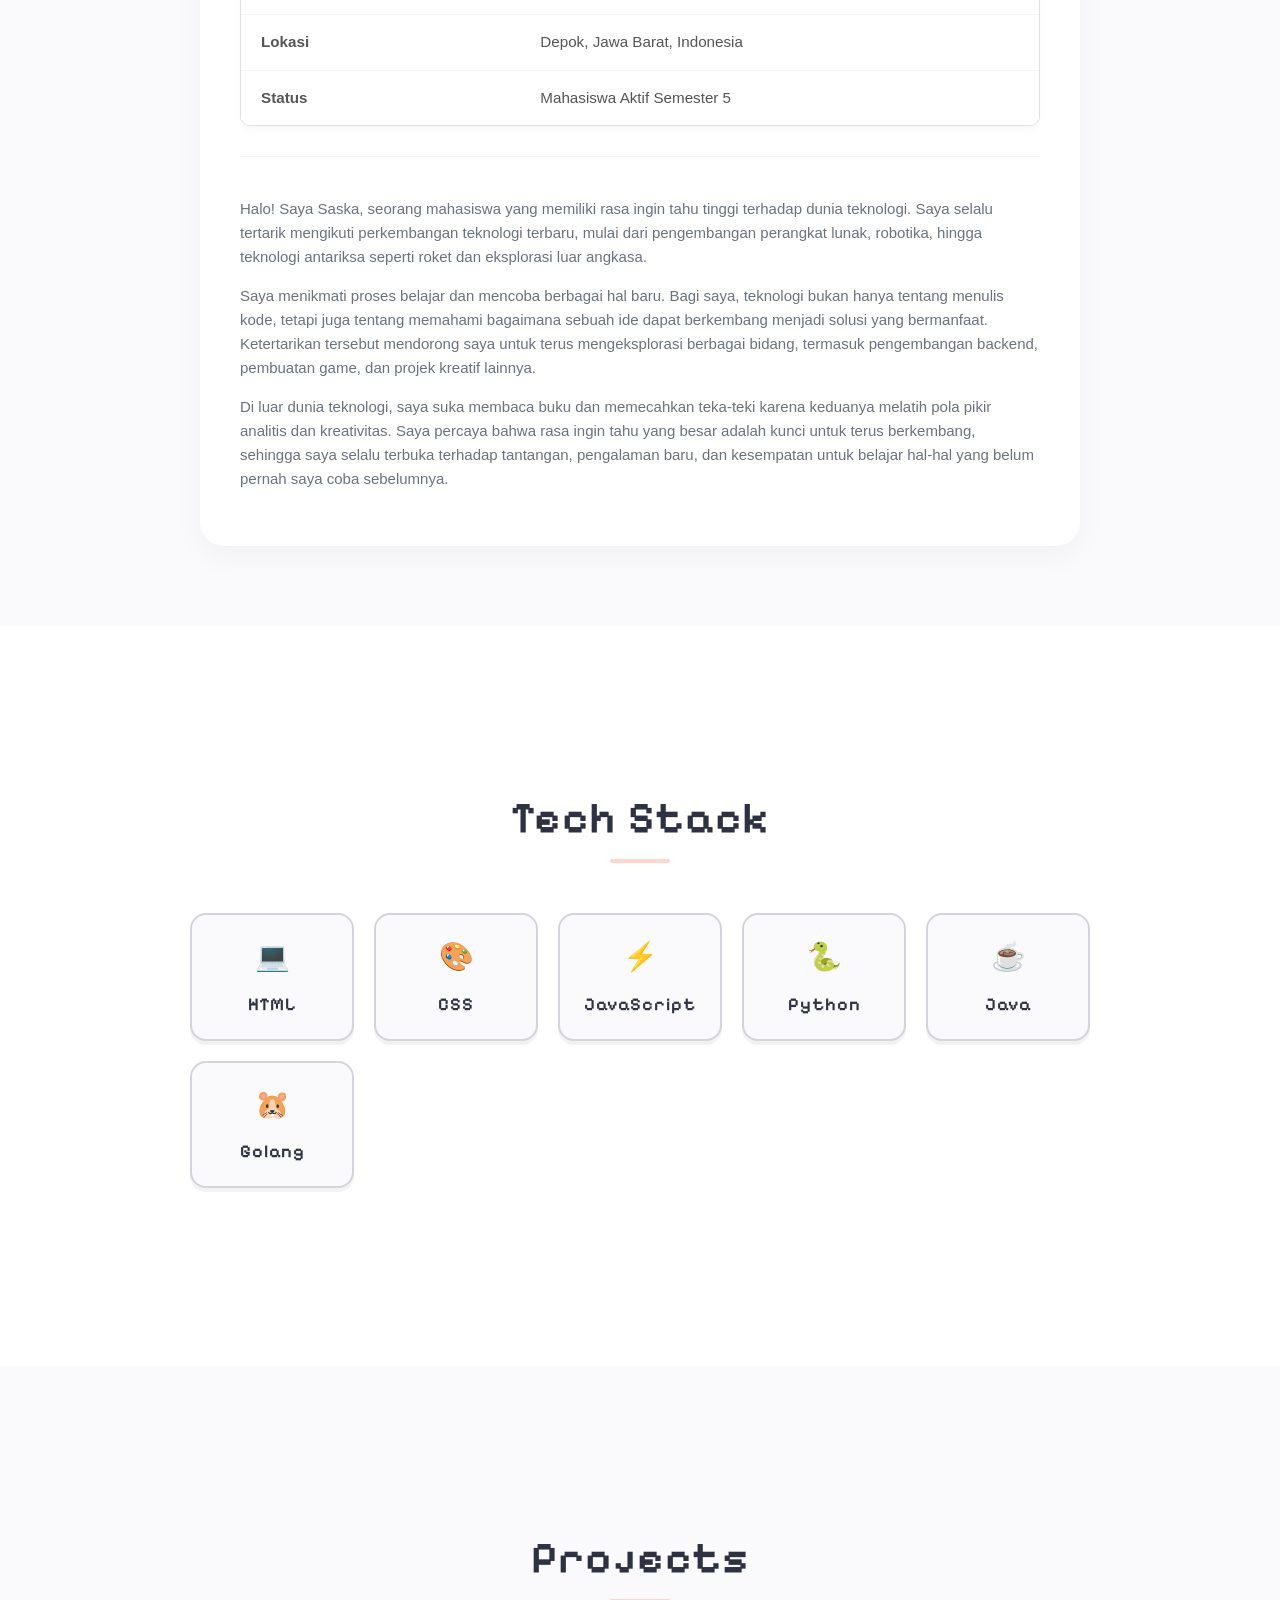
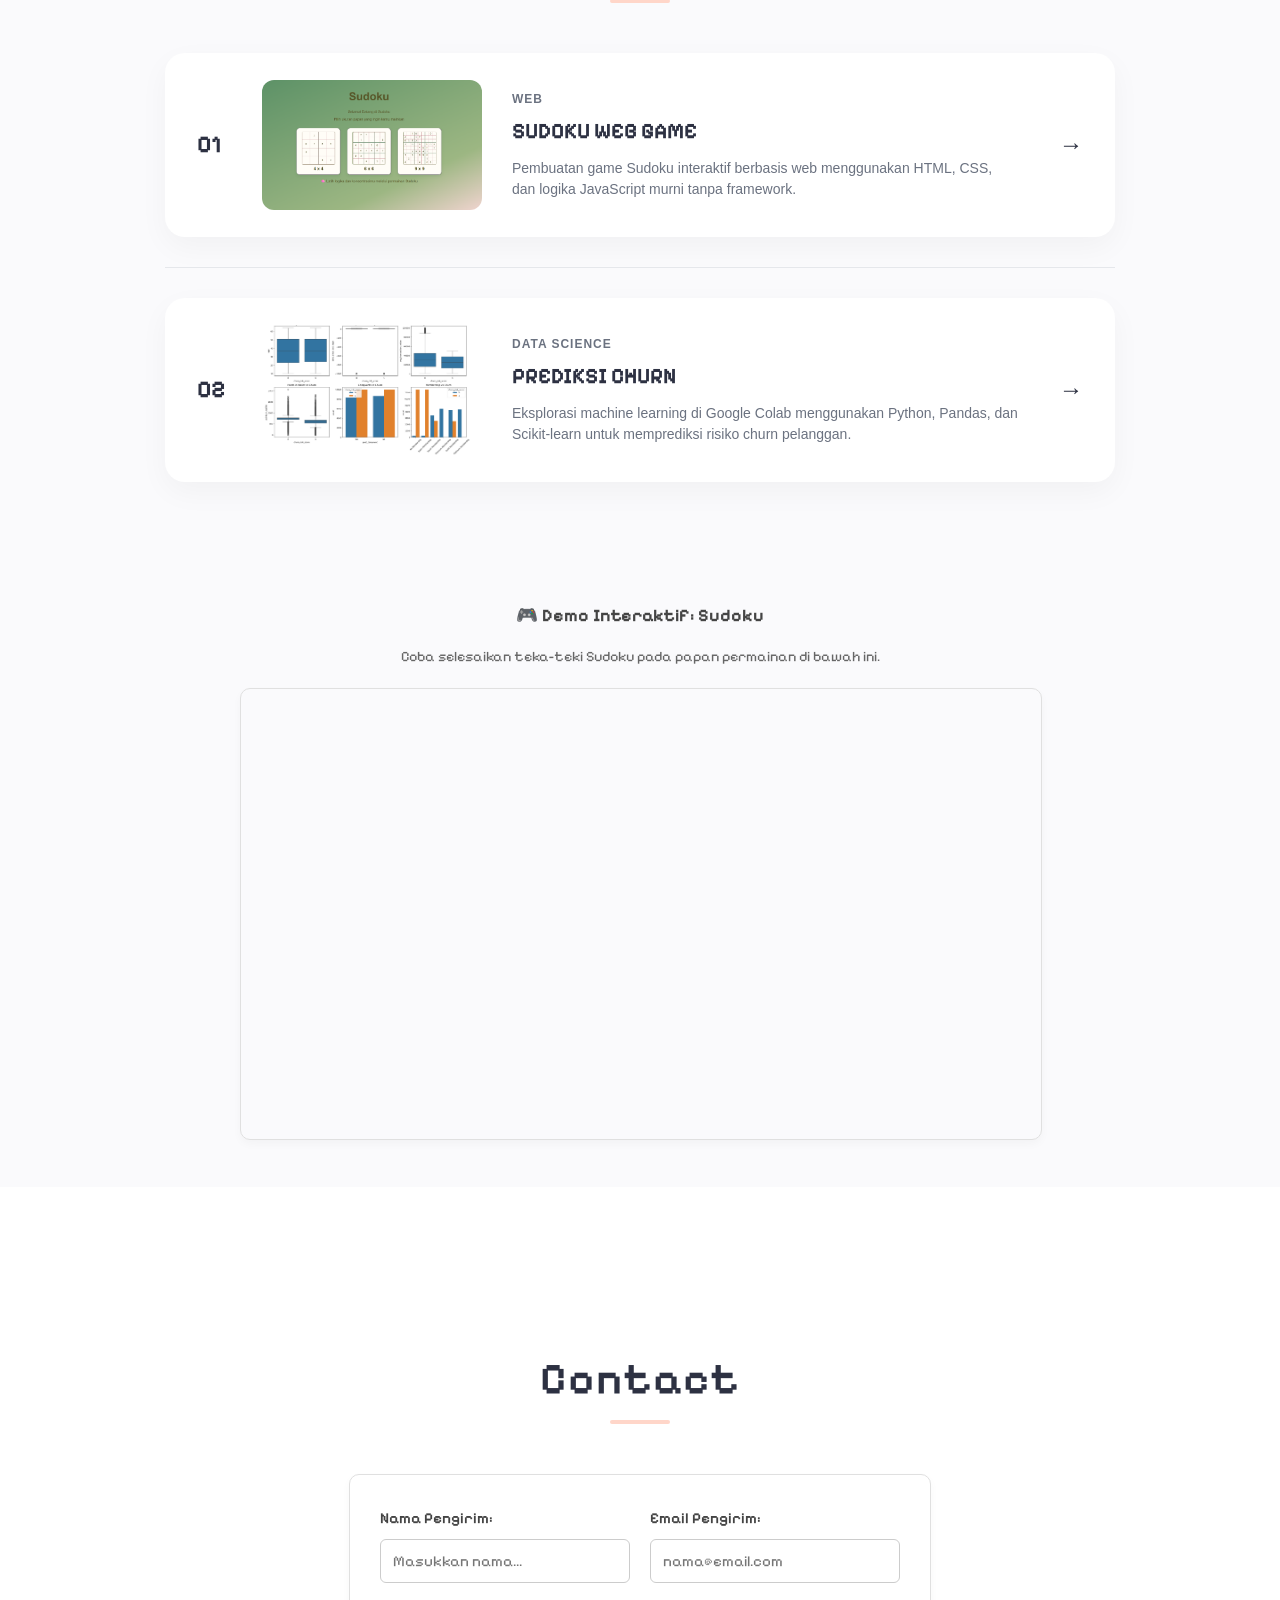
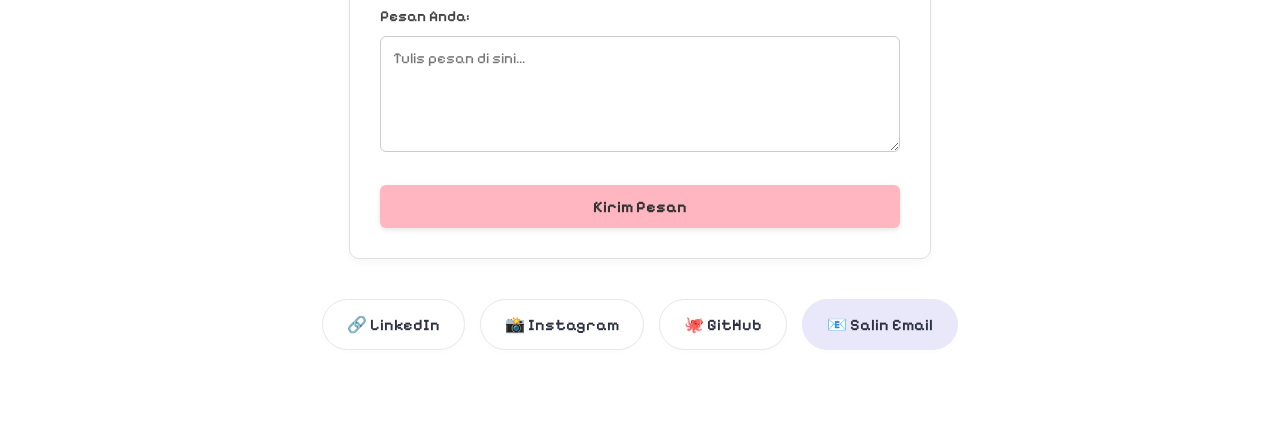
==== commit 22cdd180: "Update styles and content in index.html" ====
--- a/index.html
+++ b/index.html
@@ -109,24 +109,6 @@
         </div>
     </section>
 
-    <div style="margin: 40px auto; max-width: 800px; text-align: center;">
-    <h3 style="font-family: sans-serif; font-size: 1.1rem; color: #444; margin-bottom: 10px;">🎵 Musik Favorit Saya</h3>
-    <p style="font-family: sans-serif; font-size: 0.9rem; color: #666; margin-bottom: 20px;">
-        Shostakovich - Suite for Variety Orchestra: VII. Waltz No. 2 (Arr. for Two Cellos)
-    </p>
-    
-    <!-- Iframe YouTube -->
-    <iframe 
-        width="100%" 
-        height="450" 
-        src="https://www.youtube.com/embed/mmCnQDUSO4I?si=VAmu3G-4GDpUjFMM" 
-        title="YouTube video player" 
-        style="border: 1px solid #e0e0e0; border-radius: 10px; box-shadow: 0 4px 10px rgba(0,0,0,0.03);" 
-        allow="accelerometer; autoplay; clipboard-write; encrypted-media; gyroscope; picture-in-picture; web-share" 
-        allowfullscreen>
-    </iframe>
-</div>
-
     <!-- 3. Keahlian -->
     <section id="keahlian" class="section bg-light">
         <h2 class="section-title">Tech Stack</h2>
@@ -195,6 +177,23 @@
         </div>
     </section>
 
+        <div style="margin: 40px auto; max-width: 800px; text-align: center;">
+    <h3 style="font-family: Pixelify Sans; font-size: 1.1rem; color: #444; margin-bottom: 10px;">🎮 Demo Interaktif: Sudoku</h3>
+    <p style="font-family: Pixelify Sans; font-size: 0.9rem; color: #666; margin-bottom: 20px;">
+Coba selesaikan teka-teki Sudoku pada papan permainan di bawah ini.    </p>
+    
+    <!-- Iframe YouTube -->
+    <iframe 
+        width="100%" 
+        height="450" 
+        src="https://asechsa.github.io/Sudoku-Web-Game/" 
+        title="Sudoku Web Game" 
+        style="border: 1px solid #e0e0e0; border-radius: 10px; box-shadow: 0 4px 10px rgba(0,0,0,0.03);" 
+        allow="accelerometer; autoplay; clipboard-write; encrypted-media; gyroscope; picture-in-picture; web-share" 
+        allowfullscreen>
+    </iframe>
+</div>
+
     <!-- 5. Kontak -->
     <section id="kontak" class="section bg-light">
         <h2 class="section-title">Contact</h2>
@@ -207,23 +206,23 @@
     <div style="display: flex; flex-wrap: wrap; gap: 20px; margin-bottom: 20px;">
         
         <div style="flex: 1; min-width: 250px;">
-            <label for="nama" style="font-weight: 600; font-family: sans-serif; font-size: 0.95rem; color: #444;">Nama Pengirim:</label><br>
-            <input type="text" id="nama" name="nama" placeholder="Masukkan nama..." required style="width: 100%; padding: 12px; margin-top: 8px; border: 1px solid #ccc; border-radius: 6px; font-family: sans-serif; font-size: 0.95rem; box-sizing: border-box; outline: none;">
+            <label for="nama" style="font-weight: 600; font-family: Pixelify Sans; font-size: 0.95rem; color: #444;">Nama Pengirim:</label><br>
+            <input type="text" id="nama" name="nama" placeholder="Masukkan nama..." required style="width: 100%; padding: 12px; margin-top: 8px; border: 1px solid #ccc; border-radius: 6px; font-family: Pixelify Sans; font-size: 0.95rem; box-sizing: border-box; outline: none;">
         </div>
 
         <div style="flex: 1; min-width: 250px;">
-            <label for="email" style="font-weight: 600; font-family: sans-serif; font-size: 0.95rem; color: #444;">Email Pengirim:</label><br>
-            <input type="email" id="email" name="email" placeholder="nama@email.com" required style="width: 100%; padding: 12px; margin-top: 8px; border: 1px solid #ccc; border-radius: 6px; font-family: sans-serif; font-size: 0.95rem; box-sizing: border-box; outline: none;">
+            <label for="email" style="font-weight: 600; font-family: Pixelify Sans; font-size: 0.95rem; color: #444;">Email Pengirim:</label><br>
+            <input type="email" id="email" name="email" placeholder="nama@email.com" required style="width: 100%; padding: 12px; margin-top: 8px; border: 1px solid #ccc; border-radius: 6px; font-family: Pixelify Sans; font-size: 0.95rem; box-sizing: border-box; outline: none;">
         </div>
         
     </div>
 
     <div style="margin-bottom: 25px;">
-        <label for="pesan" style="font-weight: 600; font-family: sans-serif; font-size: 0.95rem; color: #444;">Pesan Anda:</label><br>
-        <textarea id="pesan" name="pesan" rows="5" placeholder="Tulis pesan di sini..." required style="width: 100%; padding: 12px; margin-top: 8px; border: 1px solid #ccc; border-radius: 6px; font-family: sans-serif; font-size: 0.95rem; box-sizing: border-box; resize: vertical; outline: none;"></textarea>
+        <label for="pesan" style="font-weight: 600; font-family: Pixelify Sans; font-size: 0.95rem; color: #444;">Pesan Anda:</label><br>
+        <textarea id="pesan" name="pesan" rows="5" placeholder="Tulis pesan di sini..." required style="width: 100%; padding: 12px; margin-top: 8px; border: 1px solid #ccc; border-radius: 6px; font-family: Pixelify Sans; font-size: 0.95rem; box-sizing: border-box; resize: vertical; outline: none;"></textarea>
     </div>
 
-    <button type="submit" style="width: 100%; padding: 12px; border: none; border-radius: 6px; cursor: pointer; font-family: sans-serif; font-size: 1rem; background-color: #ffb6c1; color: #333; font-weight: bold; transition: 0.3s; box-shadow: 0 2px 5px rgba(0,0,0,0.1);">
+    <button type="submit" style="width: 100%; padding: 12px; border: none; border-radius: 6px; cursor: pointer; font-family: Pixelify Sans; font-size: 1rem; background-color: #ffb6c1; color: #333; font-weight: bold; transition: 0.3s; box-shadow: 0 2px 5px rgba(0,0,0,0.1);">
         Kirim Pesan
     </button>
 
